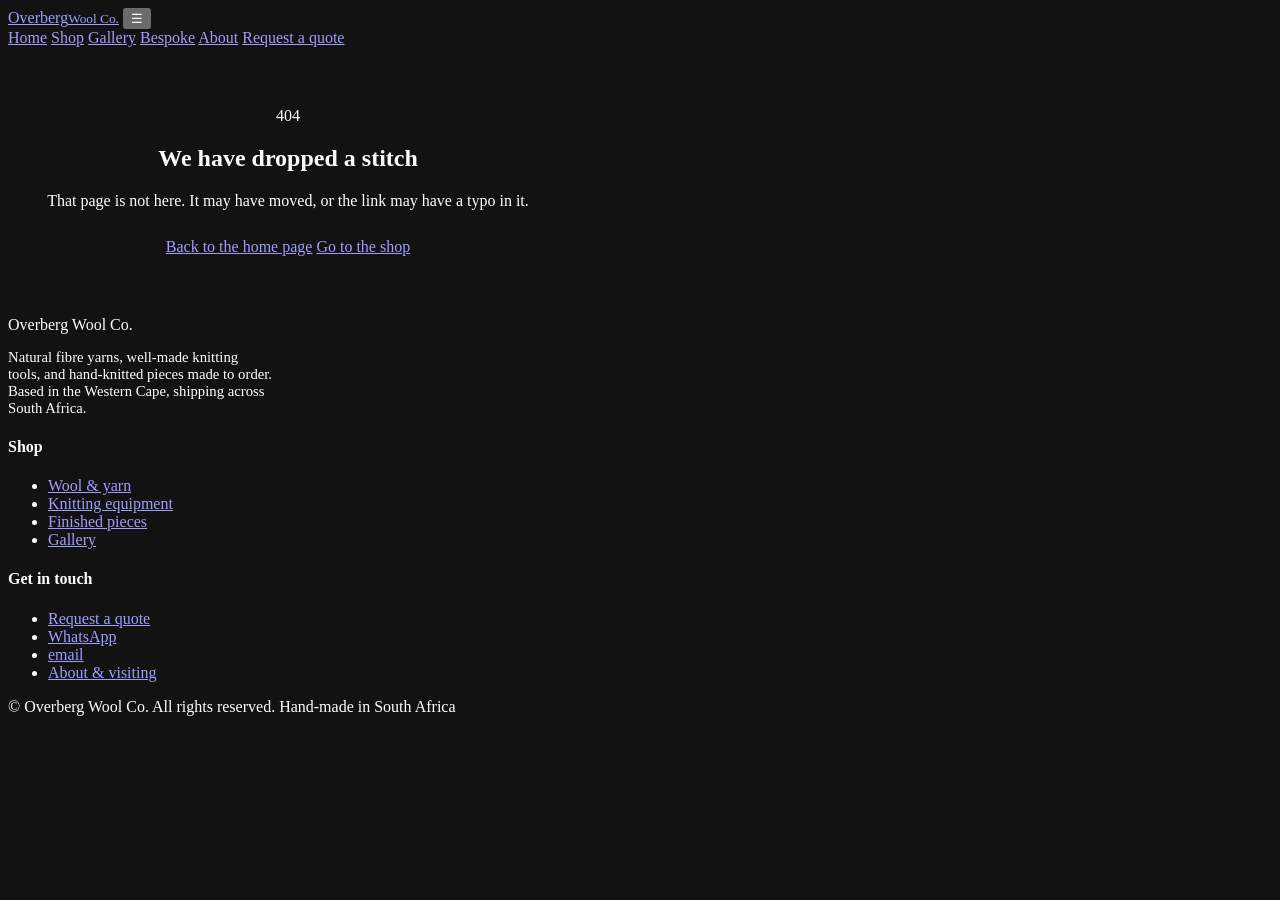
==== public/404_1.html @ f7c6ce9b "update" ====
<!doctype html>
<html lang="en-ZA">
<head>
<title>Page not found | Overberg Wool Co.</title>
<meta charset="utf-8">
<meta name="viewport" content="width=device-width, initial-scale=1, viewport-fit=cover">
<meta name="theme-color" content="#1d1a17">
<meta name="color-scheme" content="dark">
<meta name="format-detection" content="telephone=no">
<link rel="preconnect" href="https://fonts.googleapis.com">
<link rel="preconnect" href="https://fonts.gstatic.com" crossorigin>
<link href="https://fonts.googleapis.com/css2?family=Prata&family=Inter:wght@400;500;600;700&display=swap" rel="stylesheet">
<link rel="stylesheet" href="assets/css/styles.css">
</head>
<body>
<header class="site-header">
  <div class="wrap">
    <a class="brand" href="index.html">Overberg<small>Wool Co.</small></a>
    <button class="nav-toggle" aria-label="Menu" aria-expanded="false">&#9776;</button>
    <nav class="nav">
      <a href="index.html">Home</a>
      <a href="shop.html">Shop</a>
      <a href="gallery.html">Gallery</a>
      <a href="bespoke.html">Bespoke</a>
      <a href="about.html">About</a>
      <a href="bespoke.html" class="btn btn-primary">Request a quote</a>
    </nav>
  </div>
</header>
<main>
  <section class="section">
    <div class="wrap" style="text-align:center;max-width:560px;padding-top:60px;padding-bottom:60px">
      <div class="eyebrow">404</div>
      <h1>We have dropped a stitch</h1>
      <p class="lede" style="margin:0 auto 28px">That page is not here. It may have moved, or the link may have a typo in it.</p>
      <a href="index.html" class="btn btn-primary">Back to the home page</a>
      <a href="shop.html" class="btn btn-ghost">Go to the shop</a>
    </div>
  </section>
</main>
<footer class="site-footer">
  <div class="wrap">
    <div class="footer-grid">
      <div>
        <div class="footer-brand">Overberg Wool Co.</div>
        <p style="max-width:36ch;font-size:.92rem">Natural fibre yarns, well-made knitting tools, and hand-knitted pieces made to order. Based in the Western Cape, shipping across South Africa.</p>
      </div>
      <div>
        <h4>Shop</h4>
        <ul>
          <li><a href="shop.html">Wool &amp; yarn</a></li>
          <li><a href="shop.html">Knitting equipment</a></li>
          <li><a href="shop.html">Finished pieces</a></li>
          <li><a href="gallery.html">Gallery</a></li>
        </ul>
      </div>
      <div>
        <h4>Get in touch</h4>
        <ul>
          <li><a href="bespoke.html">Request a quote</a></li>
          <li><a href="#" data-whatsapp rel="noopener">WhatsApp</a></li>
          <li><a href="#" data-email="text">email</a></li>
          <li><a href="about.html">About &amp; visiting</a></li>
        </ul>
      </div>
    </div>
    <div class="footer-bottom">
      <span>&copy; <span id="year"></span> Overberg Wool Co. All rights reserved.</span>
      <span>Hand-made in South Africa</span>
    </div>
  </div>
</footer>
<script src="assets/js/config.js"></script>
<script src="assets/js/api.js"></script>
<script src="assets/js/sample-data.js"></script>
<script src="assets/js/main.js"></script>
<script>Site.init({});</script>
</body>
</html>
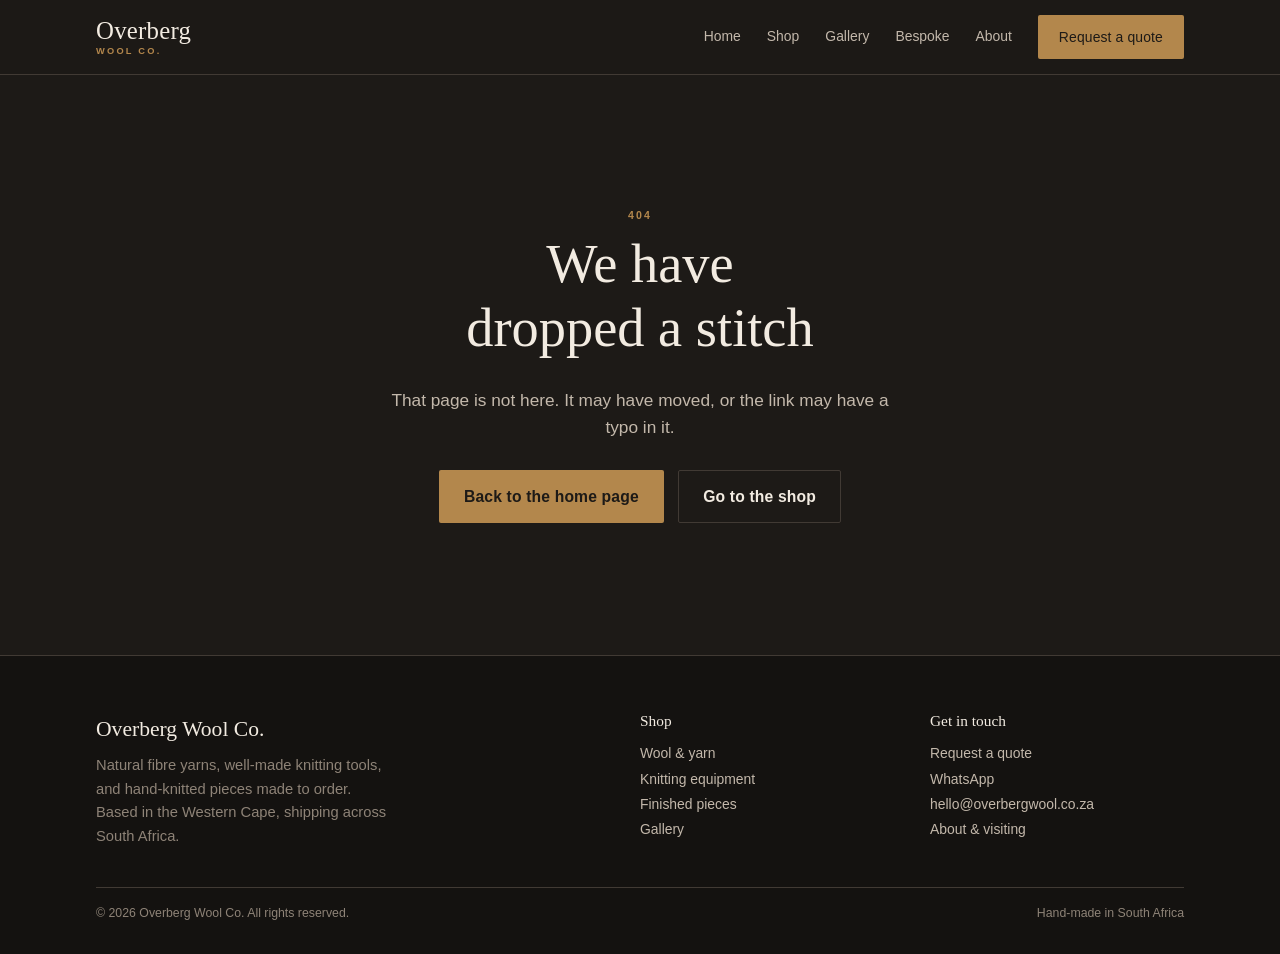
==== commit 6bc08b5f: "." ====
--- a/public/404_1.html
+++ b/public/404_1.html
@@ -1,79 +1,16 @@
 <!doctype html>
+<!-- LEFTOVER FILE — safe to delete.
+     This was an older copy of the site from before the Charcoal & Brass
+     rebuild. It has been emptied and now just forwards to the real page,
+     so nothing serves the old design. Delete this file when convenient. -->
 <html lang="en-ZA">
 <head>
-<title>Page not found | Overberg Wool Co.</title>
 <meta charset="utf-8">
-<meta name="viewport" content="width=device-width, initial-scale=1, viewport-fit=cover">
-<meta name="theme-color" content="#1d1a17">
-<meta name="color-scheme" content="dark">
-<meta name="format-detection" content="telephone=no">
-<link rel="preconnect" href="https://fonts.googleapis.com">
-<link rel="preconnect" href="https://fonts.gstatic.com" crossorigin>
-<link href="https://fonts.googleapis.com/css2?family=Prata&family=Inter:wght@400;500;600;700&display=swap" rel="stylesheet">
-<link rel="stylesheet" href="assets/css/styles.css">
+<meta http-equiv="refresh" content="0; url=404.html">
+<link rel="canonical" href="404.html">
+<title>Redirecting…</title>
 </head>
-<body>
-<header class="site-header">
-  <div class="wrap">
-    <a class="brand" href="index.html">Overberg<small>Wool Co.</small></a>
-    <button class="nav-toggle" aria-label="Menu" aria-expanded="false">&#9776;</button>
-    <nav class="nav">
-      <a href="index.html">Home</a>
-      <a href="shop.html">Shop</a>
-      <a href="gallery.html">Gallery</a>
-      <a href="bespoke.html">Bespoke</a>
-      <a href="about.html">About</a>
-      <a href="bespoke.html" class="btn btn-primary">Request a quote</a>
-    </nav>
-  </div>
-</header>
-<main>
-  <section class="section">
-    <div class="wrap" style="text-align:center;max-width:560px;padding-top:60px;padding-bottom:60px">
-      <div class="eyebrow">404</div>
-      <h1>We have dropped a stitch</h1>
-      <p class="lede" style="margin:0 auto 28px">That page is not here. It may have moved, or the link may have a typo in it.</p>
-      <a href="index.html" class="btn btn-primary">Back to the home page</a>
-      <a href="shop.html" class="btn btn-ghost">Go to the shop</a>
-    </div>
-  </section>
-</main>
-<footer class="site-footer">
-  <div class="wrap">
-    <div class="footer-grid">
-      <div>
-        <div class="footer-brand">Overberg Wool Co.</div>
-        <p style="max-width:36ch;font-size:.92rem">Natural fibre yarns, well-made knitting tools, and hand-knitted pieces made to order. Based in the Western Cape, shipping across South Africa.</p>
-      </div>
-      <div>
-        <h4>Shop</h4>
-        <ul>
-          <li><a href="shop.html">Wool &amp; yarn</a></li>
-          <li><a href="shop.html">Knitting equipment</a></li>
-          <li><a href="shop.html">Finished pieces</a></li>
-          <li><a href="gallery.html">Gallery</a></li>
-        </ul>
-      </div>
-      <div>
-        <h4>Get in touch</h4>
-        <ul>
-          <li><a href="bespoke.html">Request a quote</a></li>
-          <li><a href="#" data-whatsapp rel="noopener">WhatsApp</a></li>
-          <li><a href="#" data-email="text">email</a></li>
-          <li><a href="about.html">About &amp; visiting</a></li>
-        </ul>
-      </div>
-    </div>
-    <div class="footer-bottom">
-      <span>&copy; <span id="year"></span> Overberg Wool Co. All rights reserved.</span>
-      <span>Hand-made in South Africa</span>
-    </div>
-  </div>
-</footer>
-<script src="assets/js/config.js"></script>
-<script src="assets/js/api.js"></script>
-<script src="assets/js/sample-data.js"></script>
-<script src="assets/js/main.js"></script>
-<script>Site.init({});</script>
+<body style="margin:0;background:#1d1a17;color:#c3b8ab;font:16px system-ui;padding:40px">
+<p>Redirecting to <a href="404.html" style="color:#b3874c">404.html</a>…</p>
 </body>
 </html>
